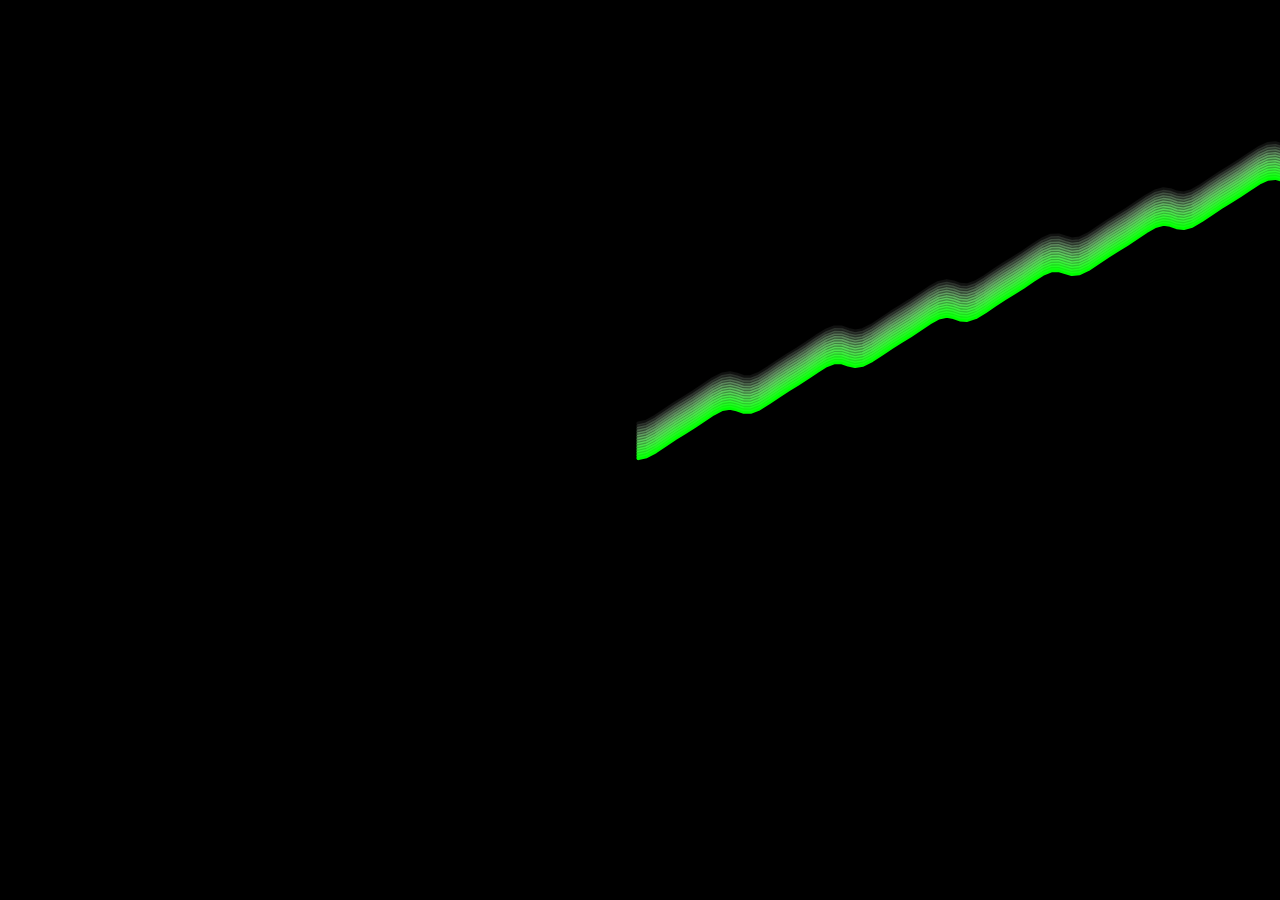
==== projects/aurora/index.html @ 3bfe6372 "add other small projects" ====
<!DOCTYPE html>
<html>
<head>
    <title>Aurora</title>

    <link rel="stylesheet" href="static/css/styles.css">

    <script type="text/javascript" src="../../common/vendor/konva@9.3.6/konva.min.js"></script>
</head>
<body>

    <div id="page">
        <div id="stage-container">
        </div>
    </div>

    <script type="text/javascript" src="static/js/script.js"></script>
</body>
</html>
---- projects/aurora/static/css/styles.css ----
html, body {
    margin: 0;
    padding: 0;
	height: 100%;
    font-family: sans-serif;
    font-size: 14px;
}

#page {
    height: 100%;
    width: 100%;
    display: flex;
    align-items: center;
    justify-content: center;
    box-sizing: border-box;
    background-color: black;
}

#stage-container {
    background-color: black;
    /* border: solid 2px red; */
    /* box-sizing: border-box; */
}
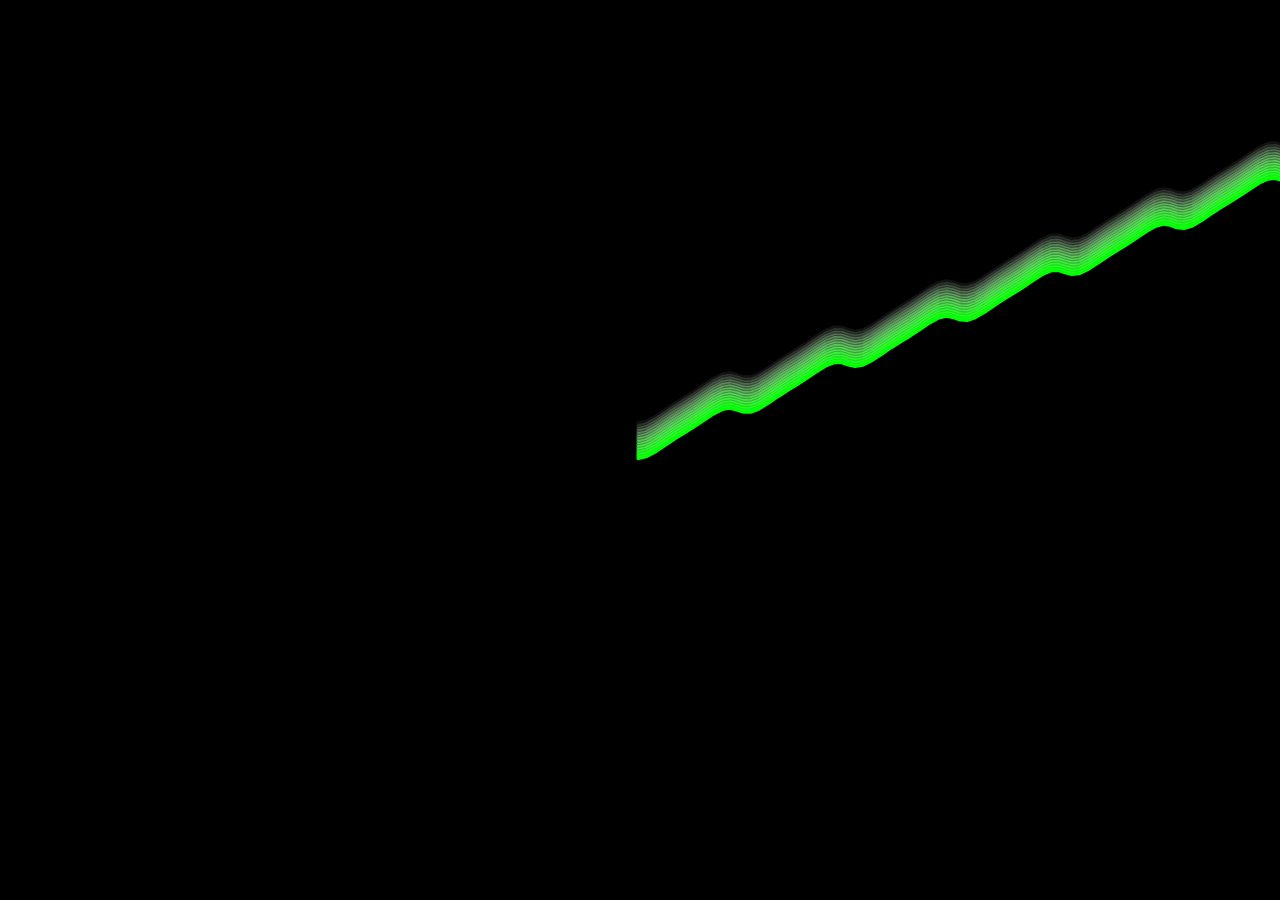
==== commit 3b374464: "move math functions to common js file" ====
--- a/projects/aurora/index.html
+++ b/projects/aurora/index.html
@@ -3,6 +3,7 @@
 <head>
     <title>Aurora</title>
 
+    <link rel="stylesheet" href="../../common/css/styles.css">
     <link rel="stylesheet" href="static/css/styles.css">
 
     <script type="text/javascript" src="../../common/vendor/konva@9.3.6/konva.min.js"></script>
@@ -14,6 +15,7 @@
         </div>
     </div>
 
+    <script type="text/javascript" src="../../common/js/math.js"></script>
     <script type="text/javascript" src="static/js/script.js"></script>
 </body>
 </html>
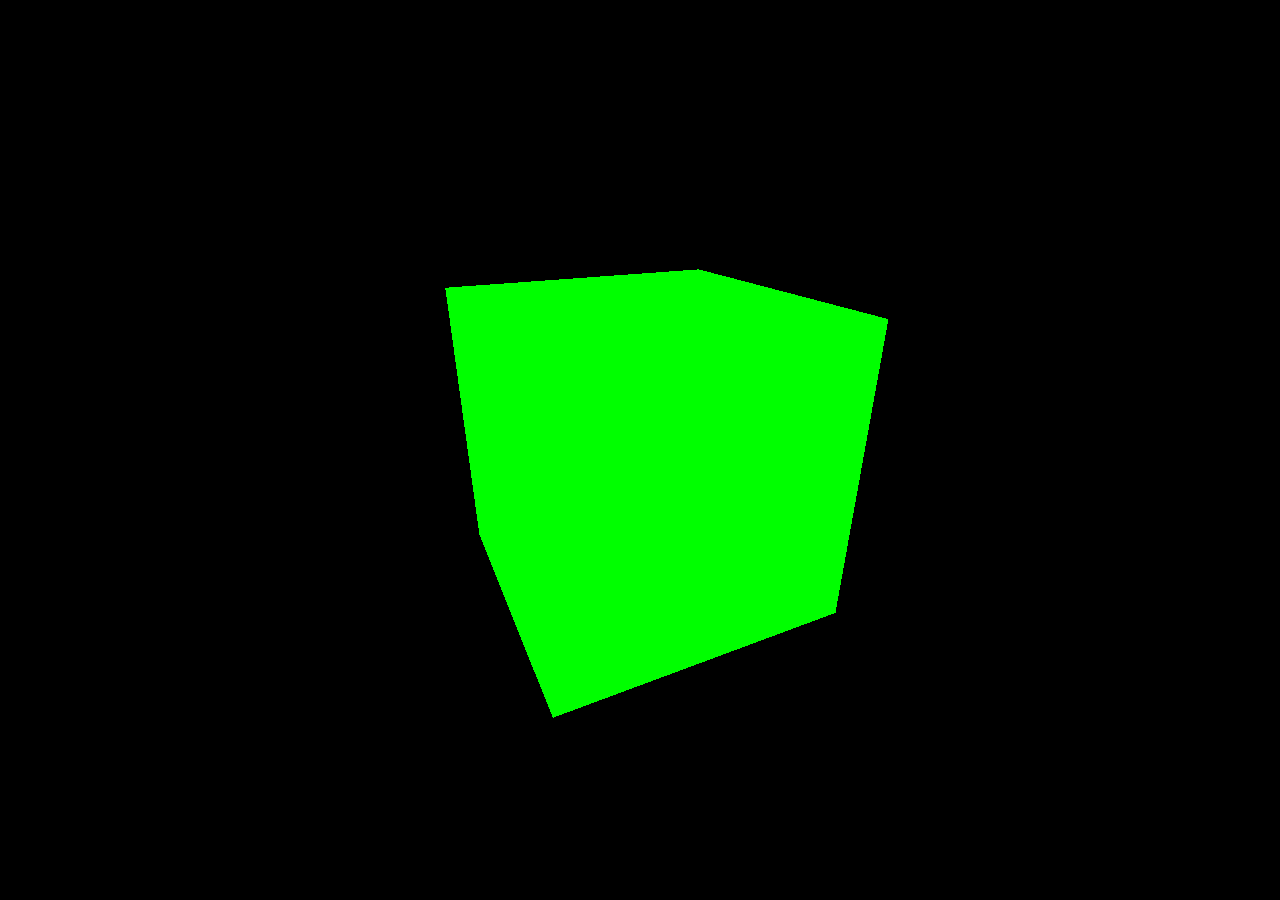
==== commit e05691be: "aurora - use three.js" ====
--- a/projects/aurora/index.html
+++ b/projects/aurora/index.html
@@ -6,7 +6,14 @@
     <link rel="stylesheet" href="../../common/css/styles.css">
     <link rel="stylesheet" href="static/css/styles.css">
 
-    <script type="text/javascript" src="../../common/vendor/konva@9.3.6/konva.min.js"></script>
+    <script type="importmap">
+        {
+          "imports": {
+            "three": "../../common/vendor/three@0.164.1/three.module.min.js",
+            "three/addons/": "../../common/vendor/three@0.164.1/examples/jsm/"
+          }
+        }
+    </script>
 </head>
 <body>
 
@@ -16,7 +23,7 @@
     </div>
 
     <script type="text/javascript" src="../../common/js/math.js"></script>
-    <script type="text/javascript" src="static/js/script.js"></script>
+    <script type="module" src="static/js/script.js"></script>
 </body>
 </html>
 
--- a/projects/aurora/static/css/styles.css
+++ b/projects/aurora/static/css/styles.css
@@ -20,4 +20,6 @@
     background-color: black;
     /* border: solid 2px red; */
     /* box-sizing: border-box; */
+    height: 100%;
+    width: 100%;
 }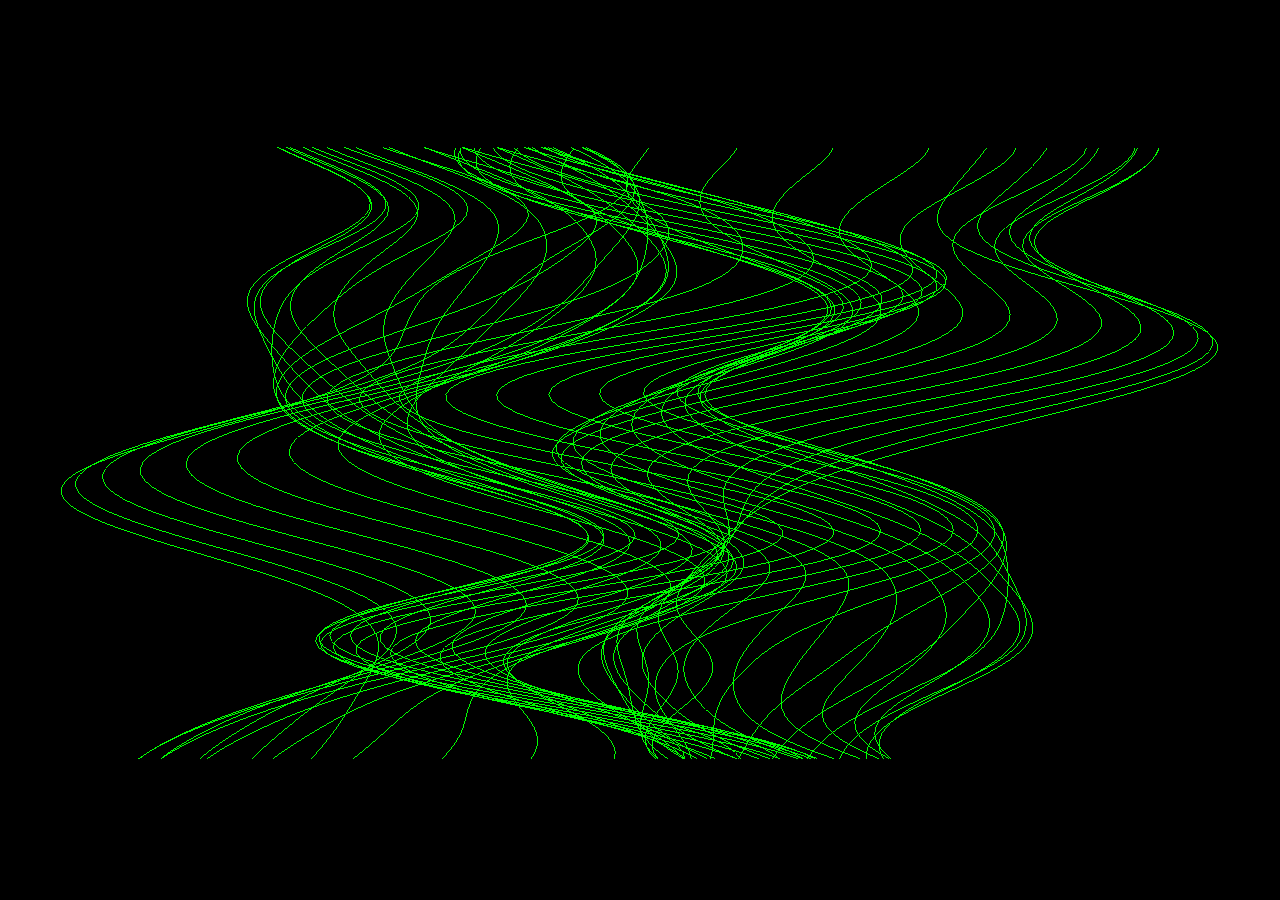
==== commit 305ab8a6: "aurora - use noise to generate auroras" ====
--- a/projects/aurora/index.html
+++ b/projects/aurora/index.html
@@ -10,7 +10,8 @@
         {
           "imports": {
             "three": "../../common/vendor/three@0.164.1/three.module.min.js",
-            "three/addons/": "../../common/vendor/three@0.164.1/examples/jsm/"
+            "three/addons/": "../../common/vendor/three@0.164.1/examples/jsm/",
+            "fastnoise-lite": "../../common/vendor/fastnoise-lite@1.1.1/FastNoiseLite.js"
           }
         }
     </script>
